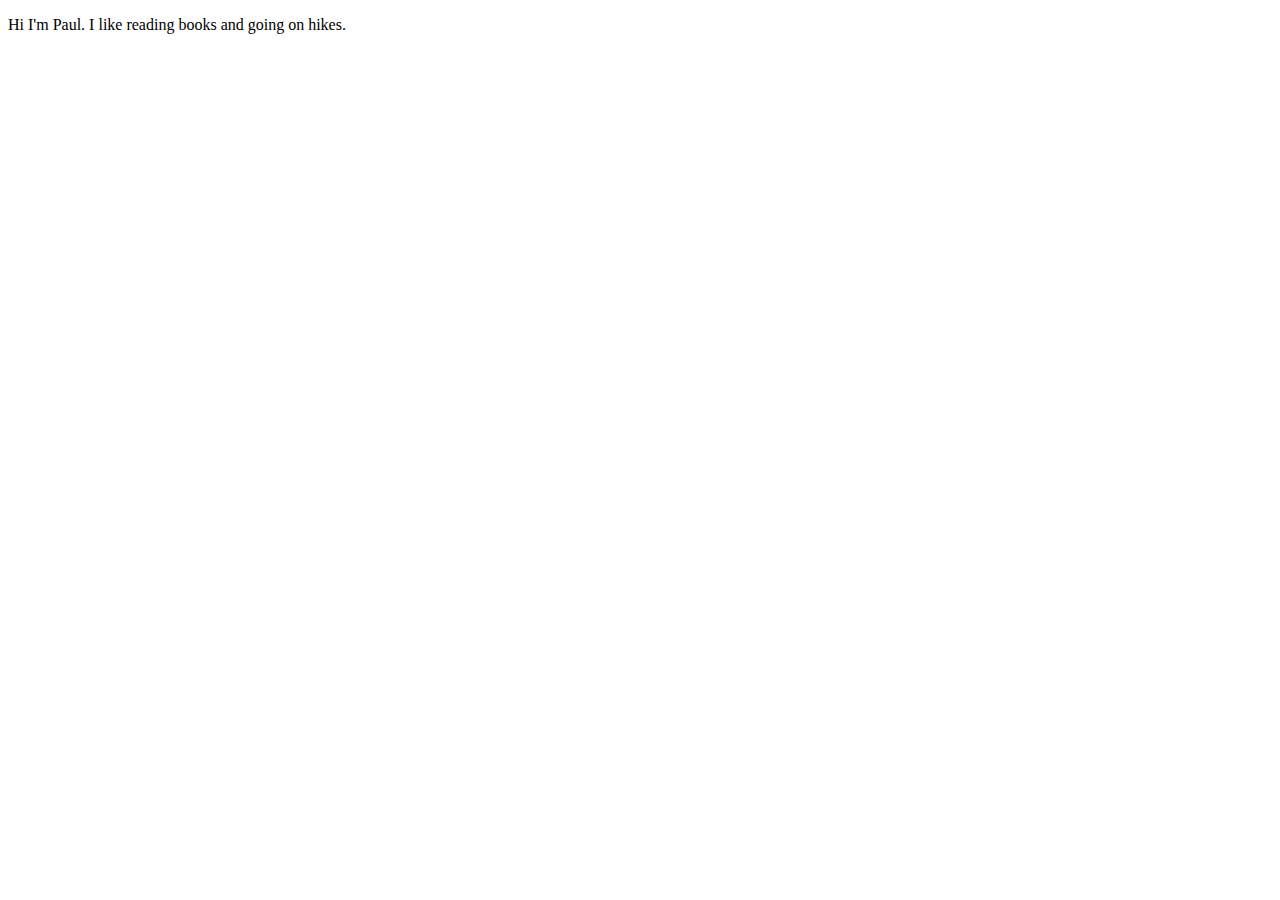
==== ChallengeOne.html @ ec68beef "one" ====
<!DOCTYPE html>

<html>
    <head>
        <title>
            Challenge One
        </title>
    </head>

    <body>
        <p>
            Hi I'm Paul. I like reading books and going on hikes.
        </p>
    </body>
</html>
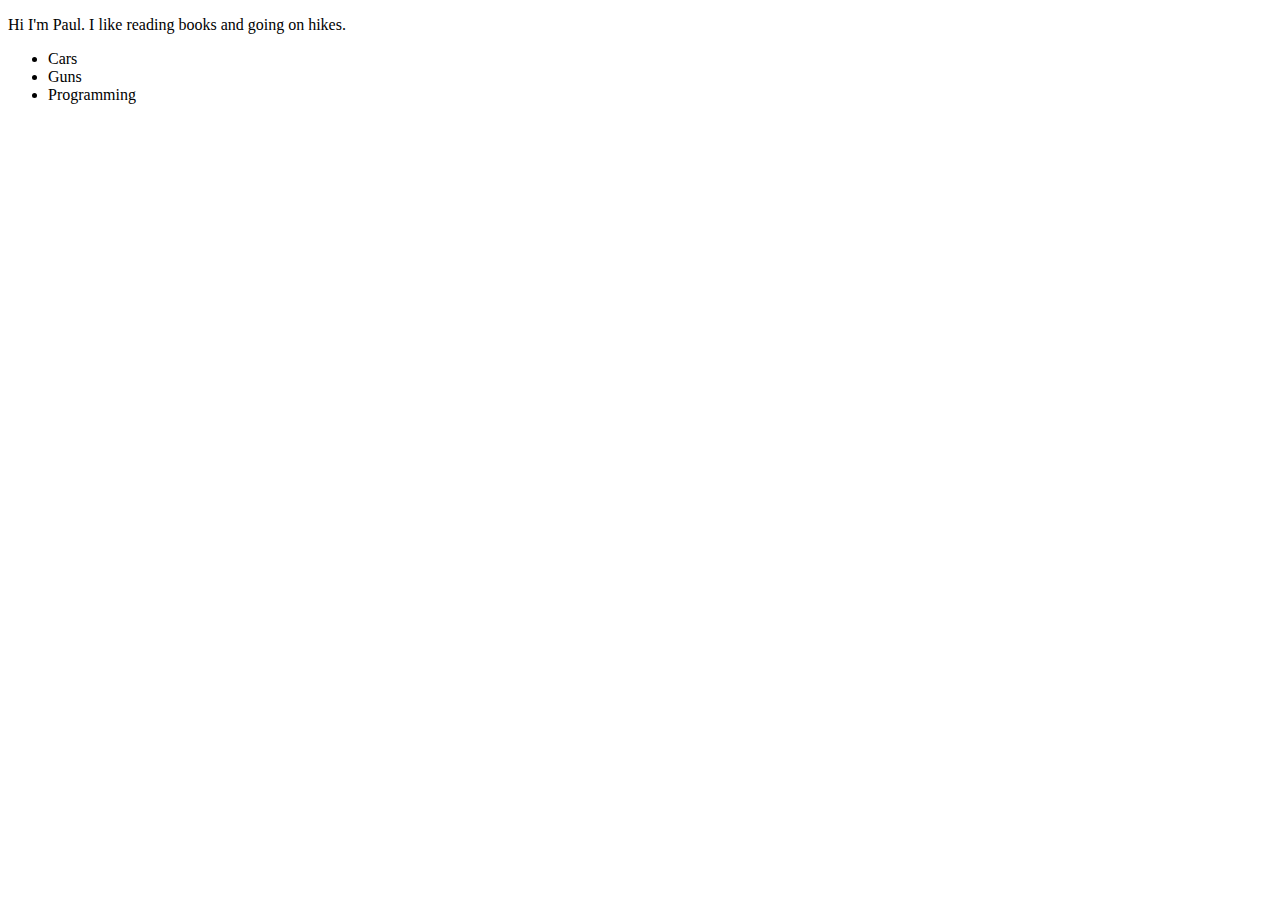
==== commit 4589d342: "two" ====
--- a/ChallengeOne.html
+++ b/ChallengeOne.html
@@ -11,5 +11,11 @@
         <p>
             Hi I'm Paul. I like reading books and going on hikes.
         </p>
+
+        <ul>
+            <li>Cars</li>
+            <li>Guns</li>
+            <li>Programming</li>
+        </ul>
     </body>
 </html>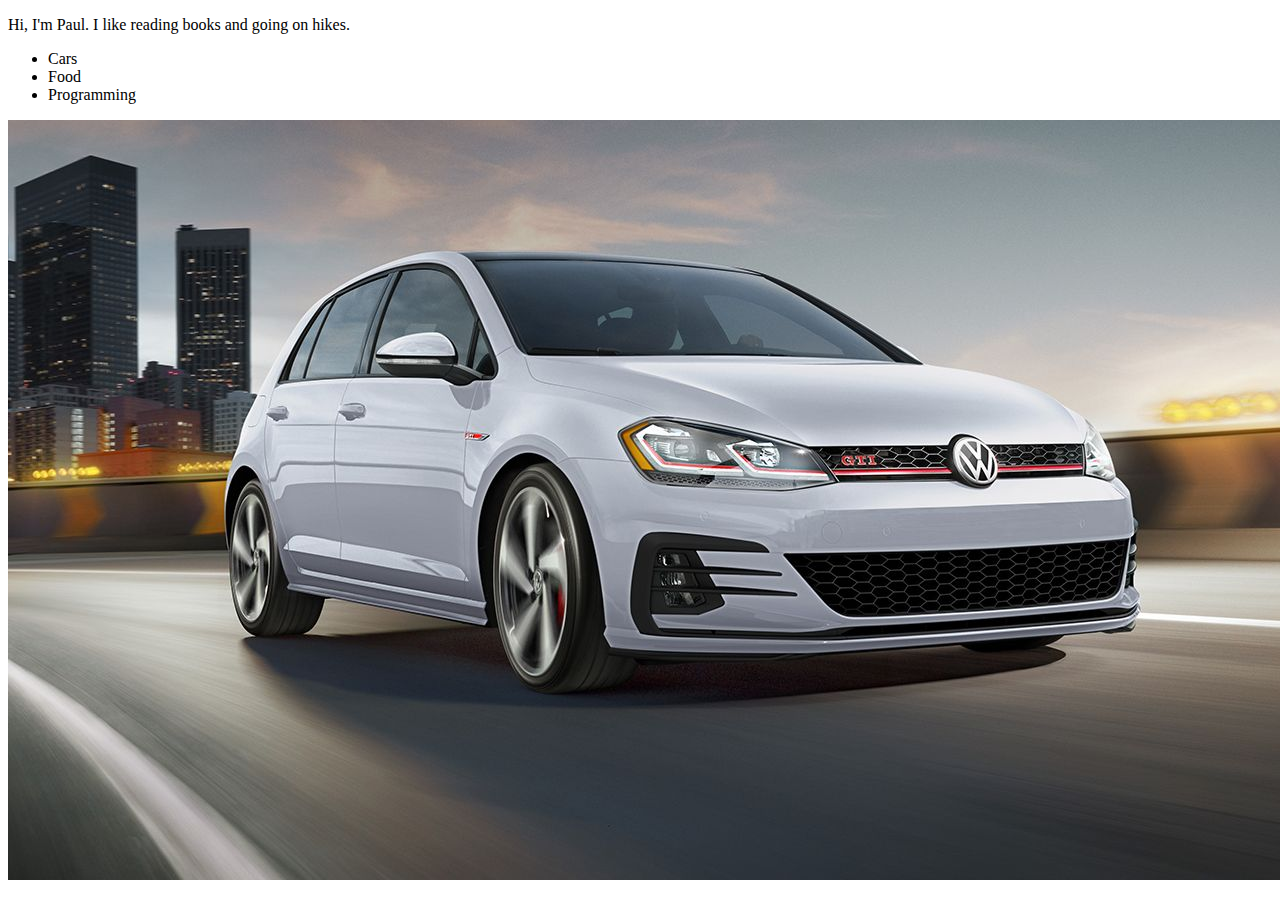
==== commit 8459e245: "three" ====
--- a/ChallengeOne.html
+++ b/ChallengeOne.html
@@ -9,13 +9,15 @@
 
     <body>
         <p>
-            Hi I'm Paul. I like reading books and going on hikes.
+            Hi, I'm Paul. I like reading books and going on hikes.
         </p>
 
         <ul>
             <li>Cars</li>
-            <li>Guns</li>
+            <li>Food</li>
             <li>Programming</li>
         </ul>
+
+        <img src="pics/gti.jpg" alt="gti">
     </body>
 </html>